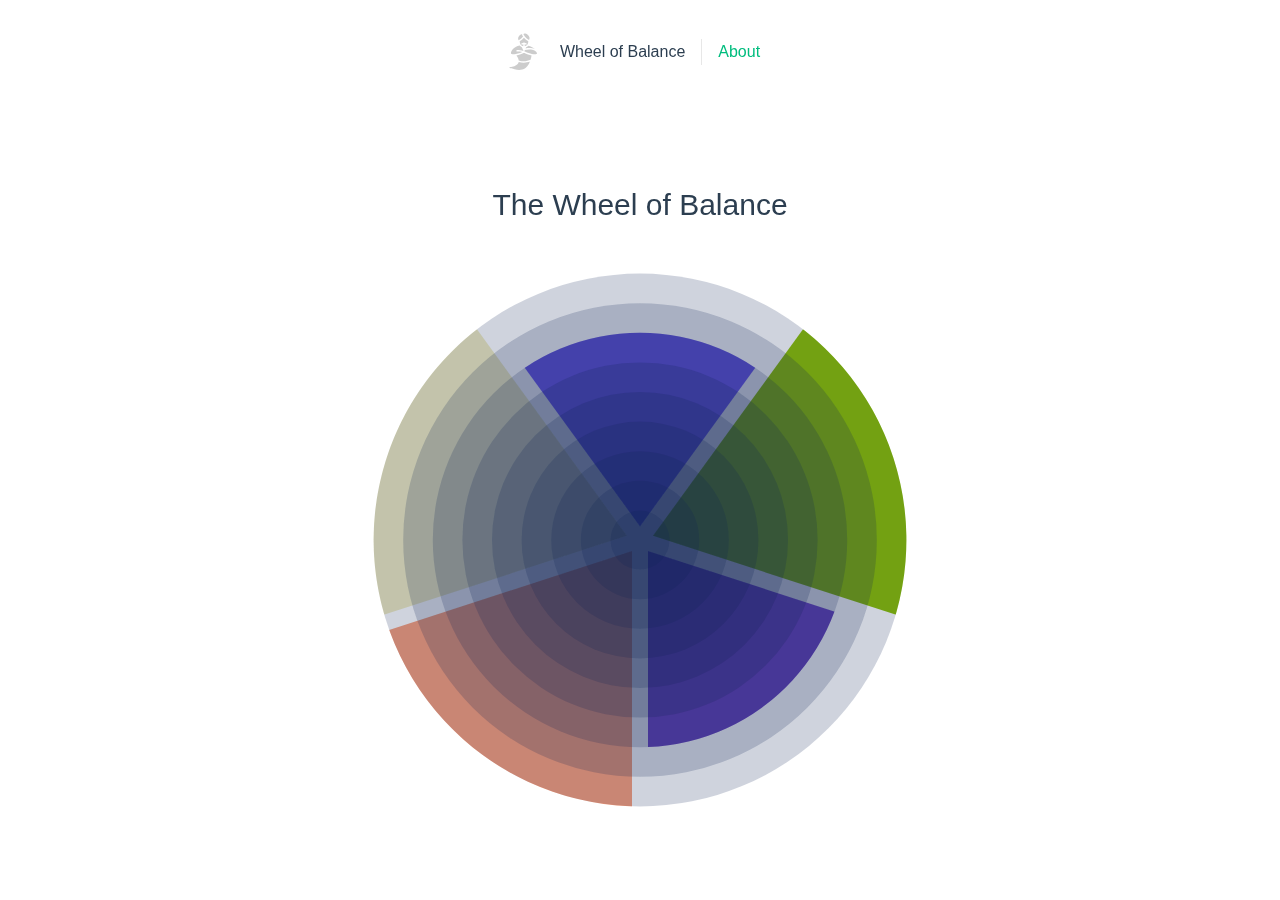
==== index.html @ 08f80178 "fixed paths for production environment" ====
<!DOCTYPE html>
<html lang="en">
  <head>
    <meta charset="UTF-8">
    <link rel="icon" href="/djinn.ico">
    <meta name="viewport" content="width=device-width, initial-scale=1.0">
    <title>Productive Djinn</title>
    <script type="module" crossorigin src="/assets/index-6dece1b6.js"></script>
    <link rel="stylesheet" href="/assets/index-0b510cc5.css">
  </head>
  <body>
    <div id="app"></div>
    
  </body>
</html>
---- assets/index-0b510cc5.css ----
.logo[data-v-e4f6ca81]{filter:invert(80%)}.root[data-v-e4f6ca81]{position:fixed;left:0;top:0;height:100%;width:100%;display:flex;flex-direction:column;align-items:stretch;justify-content:stretch;gap:5%;max-height:100%!important}.root-item[data-v-e4f6ca81]{background-color:transparent}.main-view[data-v-e4f6ca81]{flex-grow:1}nav[data-v-e4f6ca81]{width:100%;font-size:1rem;text-align:center;margin-top:2rem;display:flex;flex-direction:row;align-items:center;justify-content:center}nav a.router-link-exact-active[data-v-e4f6ca81]{color:var(--color-text)}nav a.router-link-exact-active[data-v-e4f6ca81]:hover{background-color:transparent}nav a[data-v-e4f6ca81]{display:inline-block;padding:0 1rem;border-left:1px solid var(--color-border)}nav a[data-v-e4f6ca81]:first-of-type{border:0}:root{--vt-c-white: #ffffff;--vt-c-white-soft: #f8f8f8;--vt-c-white-mute: #f2f2f2;--vt-c-black: #181818;--vt-c-black-soft: #222222;--vt-c-black-mute: #282828;--vt-c-indigo: #2c3e50;--vt-c-divider-light-1: rgba(60, 60, 60, .29);--vt-c-divider-light-2: rgba(60, 60, 60, .12);--vt-c-divider-dark-1: rgba(84, 84, 84, .65);--vt-c-divider-dark-2: rgba(84, 84, 84, .48);--vt-c-text-light-1: var(--vt-c-indigo);--vt-c-text-light-2: rgba(60, 60, 60, .66);--vt-c-text-dark-1: var(--vt-c-white);--vt-c-text-dark-2: rgba(235, 235, 235, .64)}:root{--color-background: var(--vt-c-white);--color-background-soft: var(--vt-c-white-soft);--color-background-mute: var(--vt-c-white-mute);--color-border: var(--vt-c-divider-light-2);--color-border-hover: var(--vt-c-divider-light-1);--color-heading: var(--vt-c-text-light-1);--color-text: var(--vt-c-text-light-1);--section-gap: 160px}@media (prefers-color-scheme: dark){:root{--color-background: var(--vt-c-black);--color-background-soft: var(--vt-c-black-soft);--color-background-mute: var(--vt-c-black-mute);--color-border: var(--vt-c-divider-dark-2);--color-border-hover: var(--vt-c-divider-dark-1);--color-heading: var(--vt-c-text-dark-1);--color-text: var(--vt-c-text-dark-2)}}*,*:before,*:after{box-sizing:border-box;margin:0;position:relative;font-weight:400}body{min-height:100vh;color:var(--color-text);background:var(--color-background);transition:color .5s,background-color .5s;line-height:1.6;font-family:Inter,-apple-system,BlinkMacSystemFont,Segoe UI,Roboto,Oxygen,Ubuntu,Cantarell,Fira Sans,Droid Sans,Helvetica Neue,sans-serif;font-size:15px;text-rendering:optimizeLegibility;-webkit-font-smoothing:antialiased;-moz-osx-font-smoothing:grayscale}#app{max-width:1280px;margin:0 auto;padding:2rem;font-weight:400}a,.green{text-decoration:none;color:#00bd7e;transition:.4s}@media (hover: hover){a:hover{background-color:#00bd7e33}}@media (min-width: 1024px){body{display:flex;place-items:center}#app{display:grid;grid-template-columns:1fr 1fr;padding:0 2rem}}
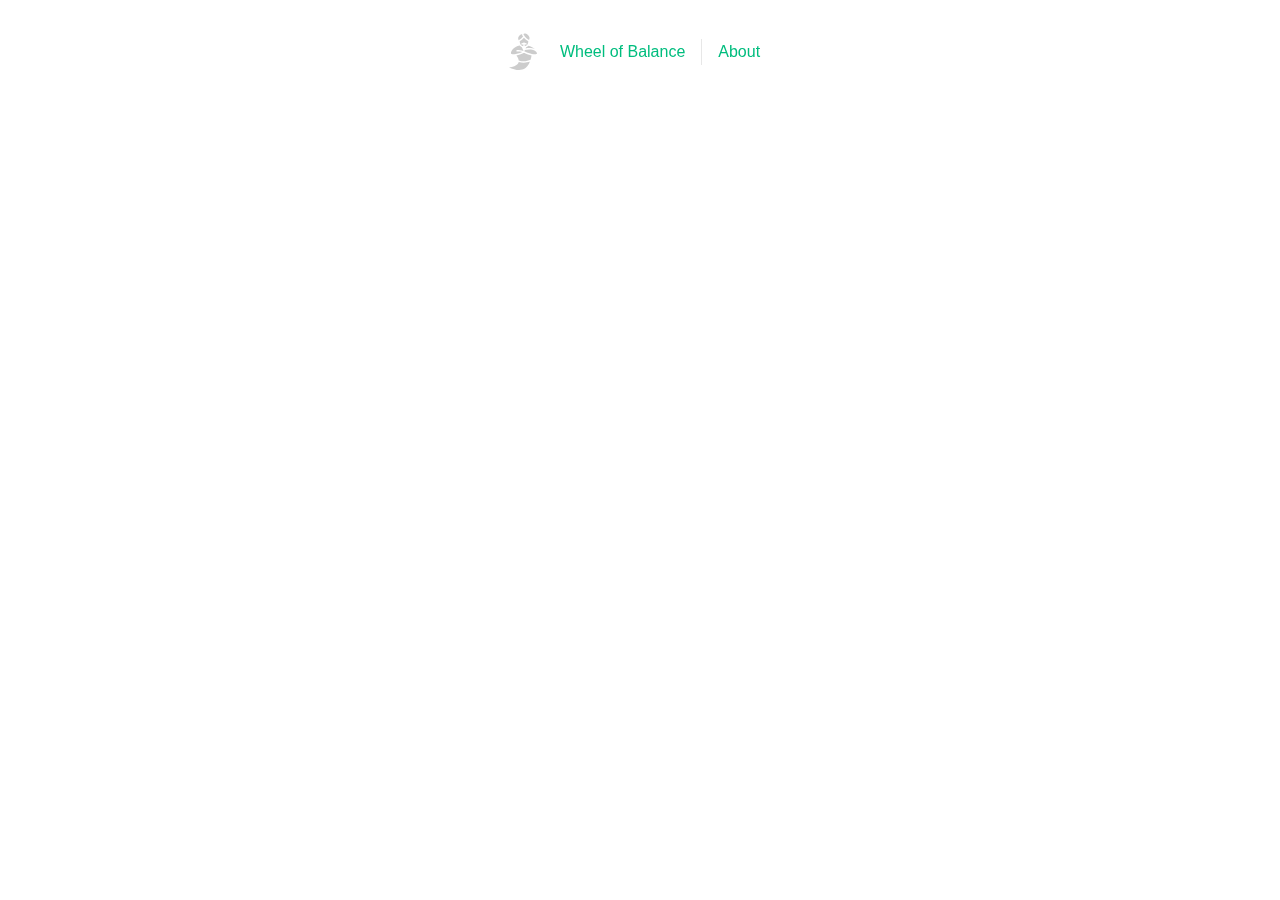
==== commit 555ca38c: "upgrade" ====
--- a/index.html
+++ b/index.html
@@ -5,7 +5,7 @@
     <link rel="icon" href="/djinn.ico">
     <meta name="viewport" content="width=device-width, initial-scale=1.0">
     <title>Productive Djinn</title>
-    <script type="module" crossorigin src="/assets/index-6dece1b6.js"></script>
+    <script type="module" crossorigin src="/assets/index-68d3ee50.js"></script>
     <link rel="stylesheet" href="/assets/index-0b510cc5.css">
   </head>
   <body>
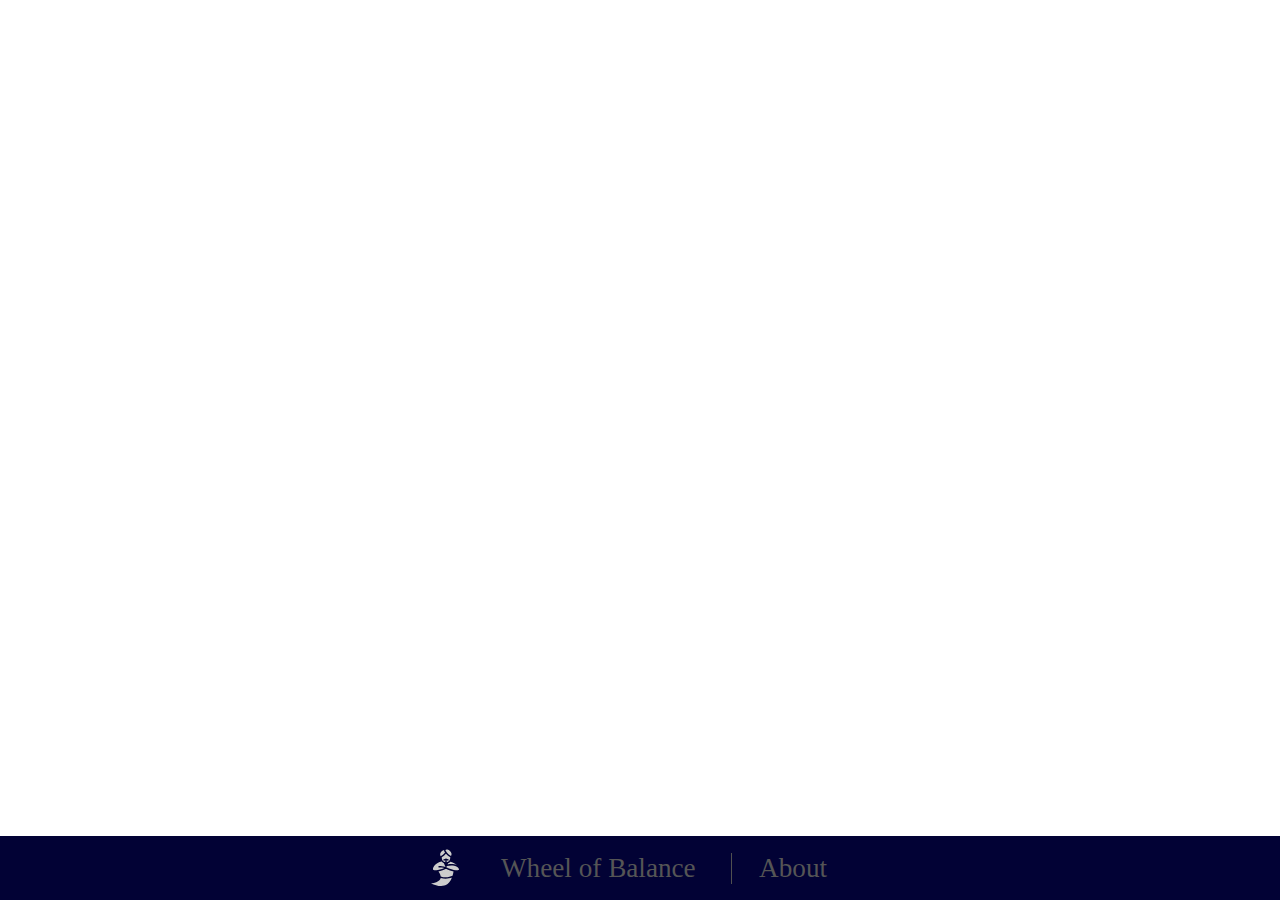
==== commit fefc07fe: "fix pointer events" ====
--- a/index.html
+++ b/index.html
@@ -5,10 +5,10 @@
     <link rel="icon" href="/djinn.ico">
     <meta name="viewport" content="width=device-width, initial-scale=1.0">
     <title>Productive Djinn</title>
-    <script type="module" crossorigin src="/assets/index-68d3ee50.js"></script>
-    <link rel="stylesheet" href="/assets/index-0b510cc5.css">
+    <script type="module" crossorigin src="/assets/index-52c759f2.js"></script>
+    <link rel="stylesheet" href="/assets/index-4ea58cc8.css">
   </head>
-  <body>
+  <body ondragstart="return false;" ondrop="return false;">
     <div id="app"></div>
     
   </body>
--- a/assets/index-4ea58cc8.css
+++ b/assets/index-4ea58cc8.css
@@ -0,0 +1 @@
+nav{width:100%;text-align:center;--color-active: #afafaf;--color-passive: #555555;--color-border: #505050;--color-hover: #afaf00;display:flex;flex-direction:row;align-items:center;justify-content:center;gap:.5rem;background-color:#020235}nav a{display:inline-block;padding:0 1em;border-left:1px solid var(--color-border);color:var(--color-passive)}nav a:hover,nav a:visited,nav a:link,nav a:active{text-decoration:none}nav a:hover{color:var(--color-hover)}nav a:first-of-type{border:0}nav a.router-link-exact-active{color:var(--color-active)}nav a.router-link-exact-active:hover{color:var(--color-active);background-color:transparent}.logo{filter:invert(80%)}.content-view[data-v-769ce529]{position:absolute;left:0;top:0;right:0;bottom:0;overflow:auto;padding-bottom:4rem;display:flex;flex-direction:column;align-items:stretch;justify-content:stretch;text-align:center;background-color:#121212}.navbar[data-v-769ce529]{position:fixed;left:0;bottom:0;right:0;height:4rem;z-index:9;font-size:1.7rem}@media (max-width: 1000px){.navbar[data-v-769ce529]{font-size:1.2rem}}html{color:#bfbfbf;-webkit-touch-callout:none;-webkit-user-select:none;-khtml-user-select:none;-moz-user-select:none;-ms-user-select:none;user-select:none}
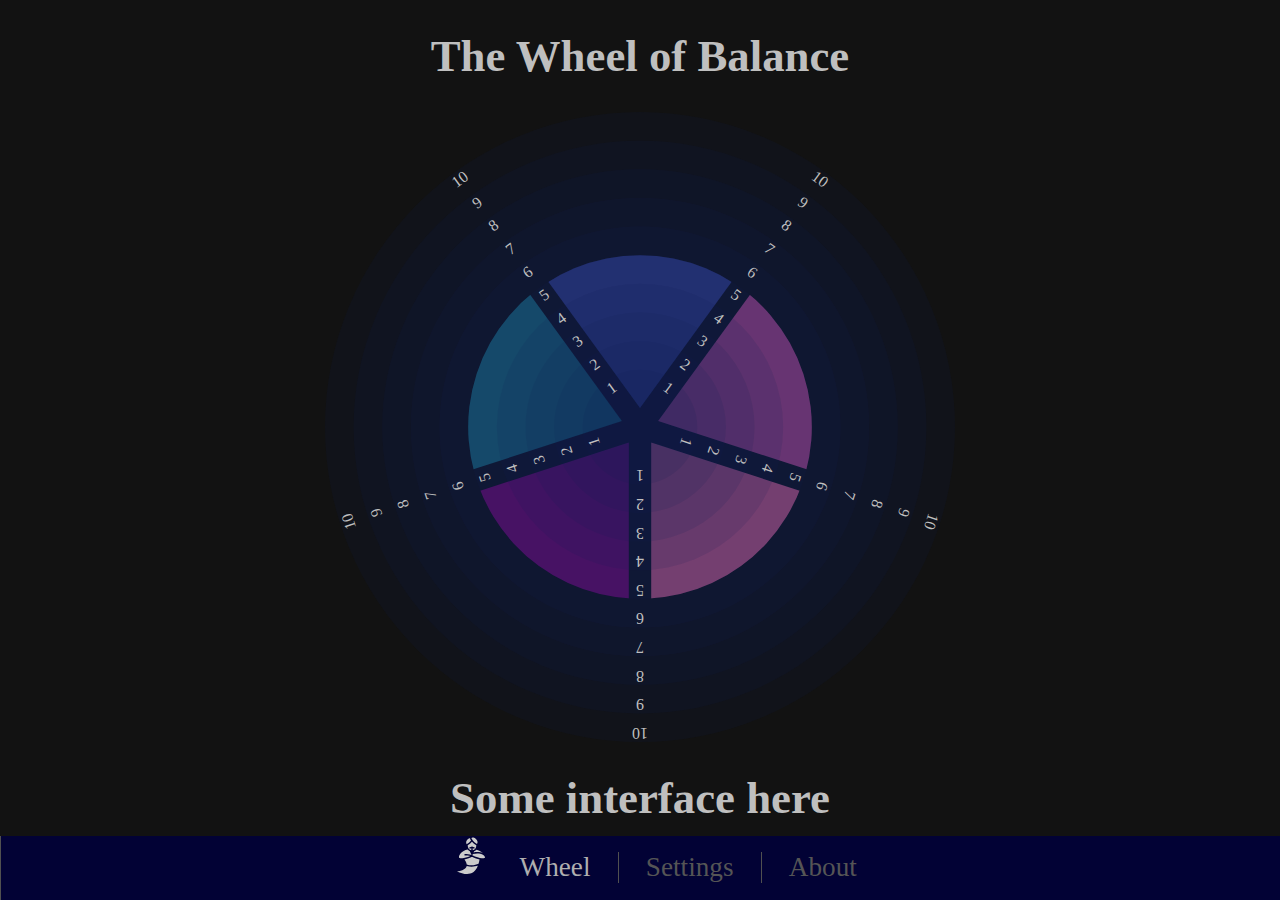
==== commit fcca1c3f: "new changes" ====
--- a/index.html
+++ b/index.html
@@ -5,8 +5,8 @@
     <link rel="icon" href="/djinn.ico">
     <meta name="viewport" content="width=device-width, initial-scale=1.0">
     <title>Productive Djinn</title>
-    <script type="module" crossorigin src="/assets/index-52c759f2.js"></script>
-    <link rel="stylesheet" href="/assets/index-4ea58cc8.css">
+    <script type="module" crossorigin src="/assets/index-1b5ae461.js"></script>
+    <link rel="stylesheet" href="/assets/index-50a404af.css">
   </head>
   <body ondragstart="return false;" ondrop="return false;">
     <div id="app"></div>
--- a/assets/index-50a404af.css
+++ b/assets/index-50a404af.css
@@ -0,0 +1 @@
+.link-button,nav a{--color-active: #afafaf;--color-passive: #555555;--color-border: #505050;--color-hover: #afaf00;display:inline-block;padding:0 1em;border-left:1px solid var(--color-border);color:var(--color-passive)}.link-button:hover,nav a:hover,.link-button:visited,nav a:visited,.link-button:link,nav a:link,.link-button:active,nav a:active{text-decoration:none}.link-button :hover,nav a :hover{color:var(--color-hover)}.link-button :first-of-type,nav a :first-of-type{border:0}.link-button .router-link-exact-active,nav a .router-link-exact-active{color:var(--color-active)}.link-button .router-link-exact-active:hover,nav a .router-link-exact-active:hover{color:var(--color-active);background-color:transparent}nav{width:100%;text-align:center;display:flex;flex-direction:row;align-items:center;justify-content:center;gap:.5rem;background-color:#020235}.logo{filter:invert(80%)}.content-view[data-v-4d99db9f]{position:absolute;left:0;top:0;right:0;bottom:0;overflow:auto;padding-bottom:4rem;display:flex;flex-direction:column;align-items:stretch;justify-content:stretch;text-align:center;background-color:#121212;--main-font-size: 1.4rem;font-size:var(--main-font-size)}@media (max-width: 1000px){.content-view[data-v-4d99db9f]{--main-font-size: 1rem}}.navbar[data-v-4d99db9f]{position:fixed;left:0;bottom:0;right:0;height:4rem;z-index:9;--main-font-size: 1.7rem;font-size:var(--main-font-size)}@media (max-width: 1000px){.navbar[data-v-4d99db9f]{--main-font-size: 1.2rem}}html{color:#bfbfbf;-webkit-touch-callout:none;-webkit-user-select:none;-khtml-user-select:none;-moz-user-select:none;-ms-user-select:none;user-select:none}
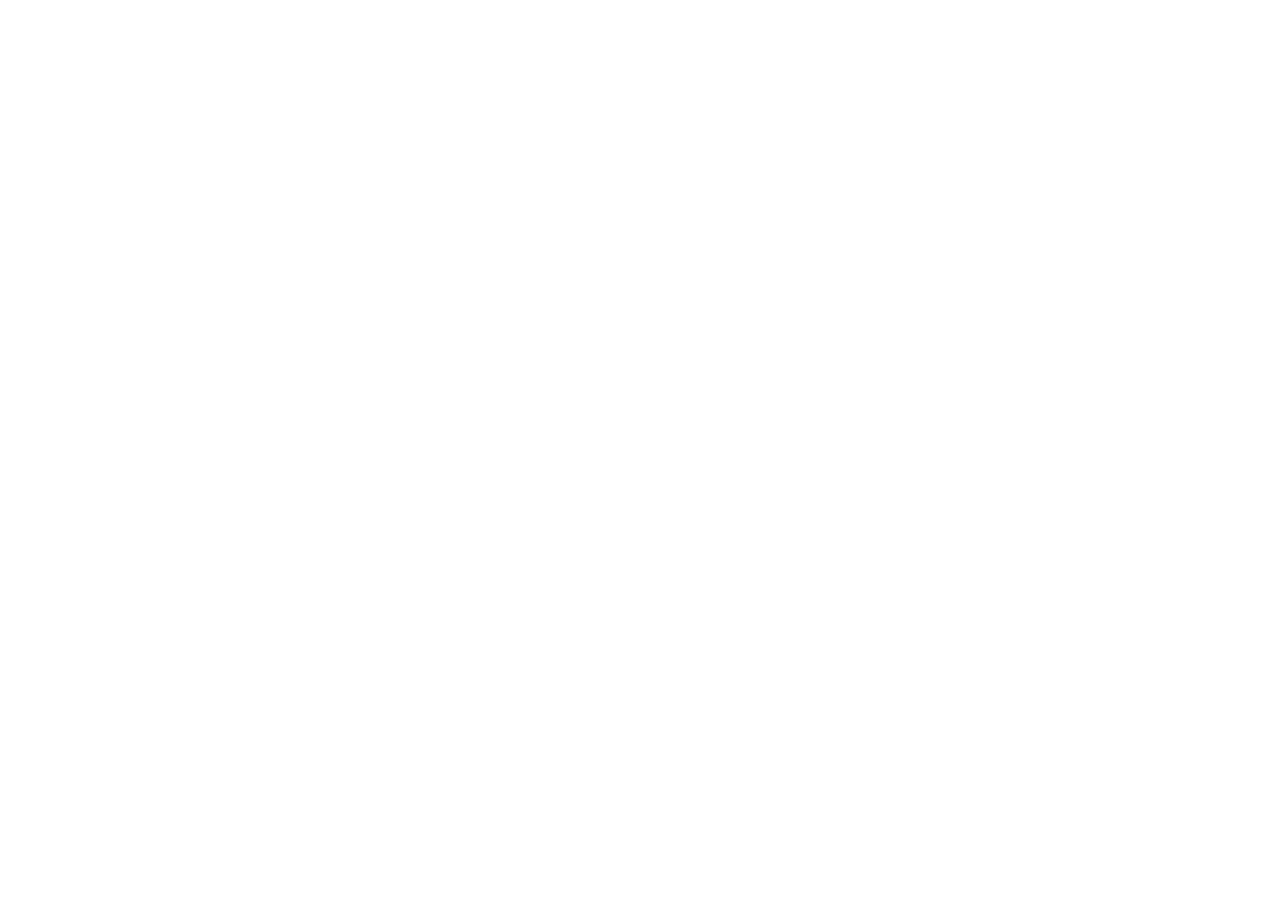
==== commit ac8108ed: "made truly production build" ====
--- a/index.html
+++ b/index.html
@@ -2,11 +2,11 @@
 <html lang="en">
   <head>
     <meta charset="UTF-8">
-    <link rel="icon" href="/djinn.ico">
+    <link rel="icon" href="/productive-djinn-webpage/djinn.ico">
     <meta name="viewport" content="width=device-width, initial-scale=1.0">
     <title>Productive Djinn</title>
-    <script type="module" crossorigin src="/assets/index-1b5ae461.js"></script>
-    <link rel="stylesheet" href="/assets/index-50a404af.css">
+    <script type="module" crossorigin src="/productive-djinn-webpage/assets/index-580d4d47.js"></script>
+    <link rel="stylesheet" href="/productive-djinn-webpage/assets/index-50a404af.css">
   </head>
   <body ondragstart="return false;" ondrop="return false;">
     <div id="app"></div>
